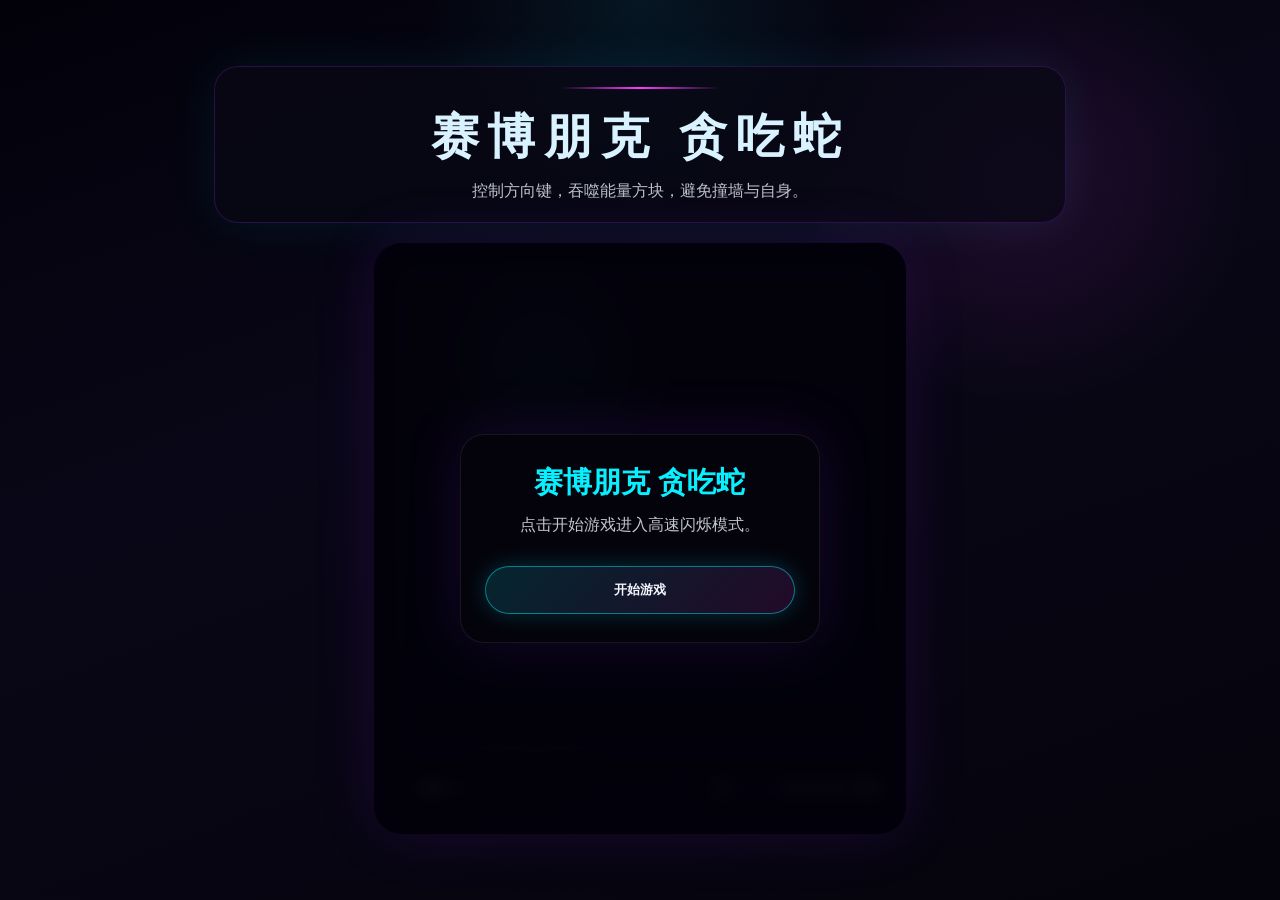
==== games/game-demo1/index.html @ dc244768 "Add files via upload" ====
<!DOCTYPE html>
<html lang="zh-CN">
<head>
  <meta charset="UTF-8">
  <meta name="viewport" content="width=device-width, initial-scale=1.0">
  <title>赛博朋克 贪吃蛇</title>
  <link rel="stylesheet" href="style.css">
</head>
<body>
  <div class="wrapper">
    <header class="title-panel">
      <div class="title-line"></div>
      <h1>赛博朋克 贪吃蛇</h1>
      <p>控制方向键，吞噬能量方块，避免撞墙与自身。</p>
    </header>

    <main class="game-panel">
      <canvas id="gameCanvas" width="480" height="480"></canvas>
      <div class="hud">
        <div class="score">分数: <span id="scoreValue">0</span></div>
        <button id="pauseButton" class="neon-button hidden">暂停</button>
        <div class="tip">按 ←↑→↓ 或 WASD 控制</div>
      </div>
      <div id="overlay" class="overlay">
        <div class="overlay-card">
          <h2 id="overlayTitle">准备就绪</h2>
          <p id="overlayDesc">点击开始游戏进入赛博朋克轨道。</p>
          <button id="startButton" class="neon-button">开始游戏</button>
          <button id="restartButton" class="neon-button hidden">重新开始</button>
        </div>
      </div>
    </main>
  </div>

  <script src="script.js"></script>
</body>
</html>
---- games/game-demo1/style.css ----
:root {
  --bg: #05040c;
  --panel: rgba(10, 8, 22, 0.9);
  --glow: #8a2be2;
  --neon: #08f0ff;
  --accent: #ff3cff;
  --text: #f2f7ff;
}

* {
  box-sizing: border-box;
  margin: 0;
  padding: 0;
}

body {
  min-height: 100vh;
  display: flex;
  align-items: center;
  justify-content: center;
  font-family: "Segoe UI", Roboto, "PingFang SC", sans-serif;
  background: radial-gradient(circle at top, rgba(8, 240, 255, 0.08), transparent 20%),
              radial-gradient(circle at 80% 20%, rgba(255, 60, 255, 0.1), transparent 18%),
              linear-gradient(160deg, #02010a 0%, #090717 40%, #05040c 100%);
  color: var(--text);
}

.wrapper {
  width: min(100%, 900px);
  padding: 24px;
}

.title-panel {
  text-align: center;
  margin-bottom: 20px;
  padding: 20px 24px;
  border: 1px solid rgba(138, 43, 226, 0.25);
  background: rgba(8, 8, 20, 0.75);
  box-shadow: 0 0 50px rgba(8, 240, 255, 0.08);
  border-radius: 24px;
}

.title-line {
  width: 160px;
  height: 2px;
  margin: 0 auto 16px;
  background: linear-gradient(90deg, transparent, var(--accent), transparent);
}

.title-panel h1 {
  font-size: clamp(2rem, 4vw, 3rem);
  letter-spacing: 0.18em;
  text-transform: uppercase;
  color: #d9f2ff;
}

.title-panel p {
  margin-top: 12px;
  color: rgba(242, 247, 255, 0.78);
}

.game-panel {
  position: relative;
  width: fit-content;
  margin: 0 auto;
  padding: 24px;
  border-radius: 32px;
  background: var(--panel);
  box-shadow: 0 0 60px rgba(138, 43, 226, 0.15);
}

canvas {
  display: block;
  background: radial-gradient(circle at 30% 20%, rgba(8, 240, 255, 0.12), transparent 24%),
              linear-gradient(180deg, rgba(255, 255, 255, 0.04), rgba(255, 255, 255, 0.01));
  border: 2px solid rgba(8, 240, 255, 0.25);
  border-radius: 24px;
}

.hud {
  margin-top: 16px;
  display: flex;
  justify-content: space-between;
  gap: 12px;
  color: rgba(242, 247, 255, 0.82);
  font-size: 0.95rem;
}

.score {
  padding: 10px 16px;
  border-radius: 999px;
  background: rgba(0, 0, 0, 0.35);
  border: 1px solid rgba(8, 240, 255, 0.18);
}

.tip {
  align-self: center;
  opacity: 0.85;
}

.overlay {
  position: absolute;
  inset: 0;
  display: grid;
  place-items: center;
  background: rgba(2, 1, 10, 0.88);
  border-radius: 28px;
  backdrop-filter: blur(8px);
}

.overlay-card {
  width: min(100%, 360px);
  padding: 28px 24px;
  text-align: center;
  border: 1px solid rgba(255, 255, 255, 0.08);
  border-radius: 24px;
  background: rgba(5, 4, 12, 0.95);
  box-shadow: 0 0 60px rgba(138, 43, 226, 0.15);
}

.overlay-card h2 {
  font-size: 1.8rem;
  margin-bottom: 12px;
  color: var(--neon);
}

.overlay-card p {
  margin-bottom: 22px;
  color: rgba(242, 247, 255, 0.8);
}

.neon-button {
  width: 100%;
  padding: 14px 18px;
  margin-top: 8px;
  border: 1px solid rgba(8, 240, 255, 0.45);
  border-radius: 999px;
  background: linear-gradient(135deg, rgba(8, 240, 255, 0.15), rgba(255, 60, 255, 0.12));
  color: var(--text);
  font-weight: 700;
  cursor: pointer;
  transition: transform 0.2s ease, box-shadow 0.2s ease;
  box-shadow: 0 0 22px rgba(8, 240, 255, 0.2);
}

.hud .neon-button {
  width: auto;
  min-width: 110px;
  padding: 12px 16px;
  margin-top: 0;
}

.neon-button:hover {
  transform: translateY(-1px);
  box-shadow: 0 0 30px rgba(8, 240, 255, 0.32);
}

.hidden {
  display: none;
}

@media (max-width: 560px) {
  .wrapper {
    padding: 16px;
  }

  .overlay-card {
    padding: 20px 18px;
  }
}
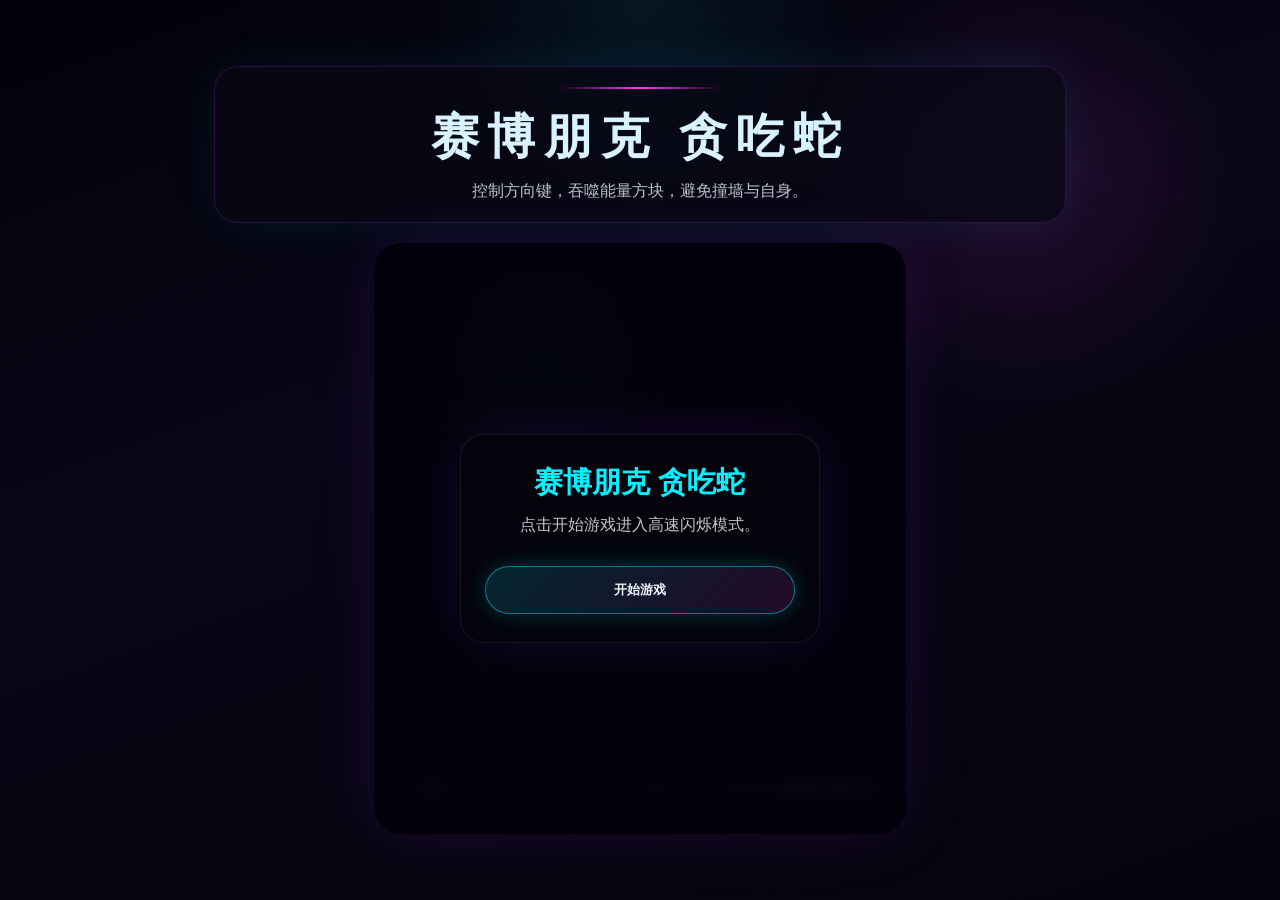
==== commit 7362d120: "Add files via upload" ====
--- a/games/game-demo1/index.html
+++ b/games/game-demo1/index.html
@@ -19,7 +19,15 @@
       <div class="hud">
         <div class="score">分数: <span id="scoreValue">0</span></div>
         <button id="pauseButton" class="neon-button hidden">暂停</button>
-        <div class="tip">按 ←↑→↓ 或 WASD 控制</div>
+        <div class="tip">按 ←↑→↓、WASD 或触控按钮控制</div>
+      </div>
+      <div class="mobile-controls" aria-label="移动方向控制">
+        <button class="control-button" data-direction="up" aria-label="上">↑</button>
+        <div class="horizontal-controls">
+          <button class="control-button" data-direction="left" aria-label="左">←</button>
+          <button class="control-button" data-direction="right" aria-label="右">→</button>
+        </div>
+        <button class="control-button" data-direction="down" aria-label="下">↓</button>
       </div>
       <div id="overlay" class="overlay">
         <div class="overlay-card">
--- a/games/game-demo1/style.css
+++ b/games/game-demo1/style.css
@@ -91,6 +91,54 @@
   border-radius: 999px;
   background: rgba(0, 0, 0, 0.35);
   border: 1px solid rgba(8, 240, 255, 0.18);
+}
+
+.mobile-controls {
+  display: none;
+  width: 100%;
+  flex-direction: column;
+  align-items: center;
+  gap: 12px;
+  margin-top: 20px;
+}
+
+.horizontal-controls {
+  display: flex;
+  gap: 12px;
+  width: 100%;
+  justify-content: center;
+}
+
+.control-button {
+  width: 64px;
+  height: 64px;
+  border-radius: 22px;
+  border: 1px solid rgba(8, 240, 255, 0.35);
+  background: rgba(8, 240, 255, 0.12);
+  color: var(--text);
+  font-size: 1.5rem;
+  font-weight: 700;
+  cursor: pointer;
+  display: inline-flex;
+  align-items: center;
+  justify-content: center;
+  transition: transform 0.15s ease, box-shadow 0.15s ease, background 0.15s ease;
+  box-shadow: 0 0 18px rgba(8, 240, 255, 0.18);
+}
+
+.control-button:active {
+  transform: translateY(2px);
+  box-shadow: 0 0 8px rgba(8, 240, 255, 0.12);
+}
+
+@media (max-width: 800px), (pointer: coarse) {
+  .mobile-controls {
+    display: flex;
+  }
+
+  .game-panel {
+    padding-bottom: 8px;
+  }
 }
 
 .tip {
